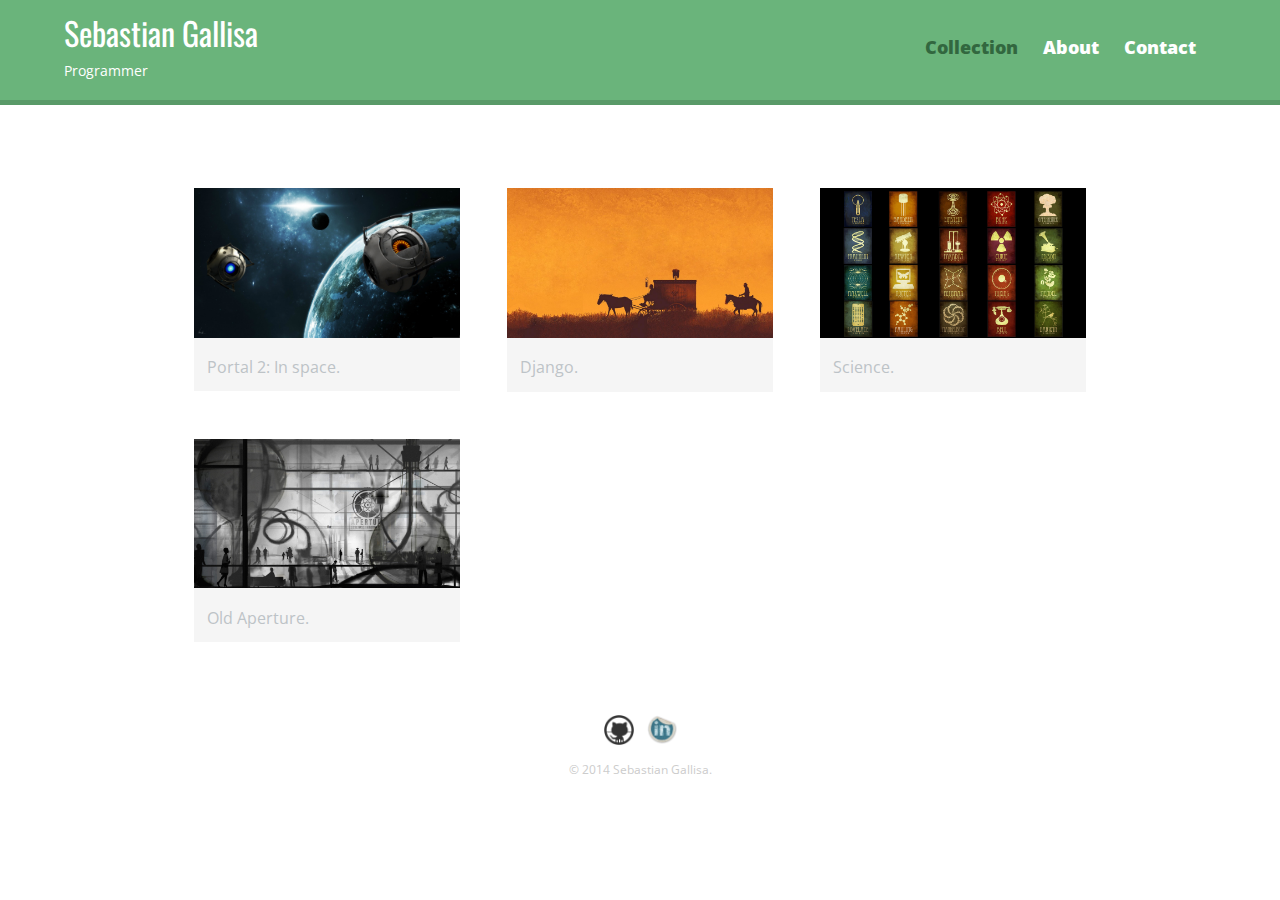
==== index.html @ 539b371c "Initial" ====
<!DOCTYPE html>
<html>

  <head>
    <meta charset="utf-8">
    <title> Sebastian Gallisa | Programmer</title>
    <link rel="stylesheet" href="css/normalize.css">
    <link href='http://fonts.googleapis.com/css?family=Oswald|Open+Sans:400italic,700italic,400,700,800' rel='stylesheet' type='text/css'>
    <link rel="stylesheet" href="css/main.css">
    <link rel="stylesheet" href="css/responsive.css">
    <meta name="viewport" content="width=device-width, initial-scale=1.0">
  </head>
  
  <body>
    
    <header>
      <a href="index.html" id="logo">
        <h1>Sebastian Gallisa</h1>
        <h2>Programmer</h2>
      </a>
      <nav>
        <ul>
          <li><a href="index.html" class="selected">Collection</a></li>
          <li><a href="about.html">About</a></li>
          <li><a href="contact.html">Contact</a></li>
        </ul>
      </nav>
    </header>
    
    <div id="wrapper">
      <section>
        <ul id="collection">
          <li>
            <a href="img/0I8hMWI.jpg">
              <img src="img/0I8hMWI.jpg" alt="">
              <p>Portal 2: In space.</p>
            </a>
          </li>
          <li>
            <a href="img/0wco75n.jpg">
              <img src="img/0wco75n.jpg" alt="">
              <p>Django.</p>
            </a>
          </li>
          <li>
            <a href="img/2HRe827.jpg">
              <img src="img/2HRe827.jpg" alt="">
              <p>Science.</p>
            </a>
          </li>
          <li>
            <a href="img/0bc3a1d870dc550ae02ed1273be5fc6017f83dc1.jpg">
              <img src="img/0bc3a1d870dc550ae02ed1273be5fc6017f83dc1.jpg" alt="">
              <p>Old Aperture.</p>
            </a>
          </li>
        </ul>
      </section>
      <footer>
        
        <a href="https://github.com/Sedb">
          <img src="img/Logos-Github-icon.png" alt="Github Logo" class="social-icon">
        </a>
        <a href="http://www.linkedin.com/pub/juan-gallis%C3%A1/69/711/796">
          <img src="img/linkedin.png" alt="Linkedin Logo" class="social-icon">
        </a>
        
        <p>&copy; 2014 Sebastian Gallisa.</p>
        
      </footer>
    </div>
     
  </body>

</html>
---- css/main.css ----
/**********************************************
GENERAL
**********************************************/

body{
  font-family: 'Open Sans', sans-serif;
}

#wrapper{
  max-width:940px;
  margin:0 auto;
  padding: 0 5%;
}

a{
  text-decoration: none;
}

img{
  max-width:100%;
}

h3{
  margin:0 0 1em 0;
}

/**********************************************
HEADING
**********************************************/

header{
  float:left;
  margin: 0 0 30px;
  padding: 5px 0 0 0;
  width:100%;
}

#logo{
  text-align: center;
  margin: 0;
}

h1{
  font-family:'Oswald', sans-serif;
  margin: 15px 0;
  font-size:1.75em;
  font-weight: normal;
  line-height: 0.8em;
}

h2{
  font-size: 0.75 em;
  margin -5px 0 0;
  font-weight:normal;
}

/**********************************************
NAVIGATION
**********************************************/

nav{
  text-align:center;
  padding: 10px 0;
  margin: 20px 0 0;
}

nav ul{
  list-style: none;
  margin: 0 10px;
  padding:0;
}

nav li{
  display: inline-block;
}

nav a{
  font-weight:800;
  padding:15px 10px;
  
}
  

/**********************************************
FOOTER
**********************************************/

footer{
  font-size: 0.75em;
  text-align:center;
  clear: both;
  padding-top:50px;
  color:#ccc;
}

.social-icon{
  width:30px;
  height:30px;
  margin:0 5px;
}

/**********************************************
PAGE: COLLECTION.
**********************************************/

#collection{
  margin:0;
  padding:0;
  list-style: none;
}

#collection li{
  float:left;
  width: 45%;
  margin: 2.5%;
  background-color:#f5f5f5;
  color:#bdc3c7;
}

#collection li a p{
  margin: 0;
  padding:5%;
  font-size:0/75em;
  color: #bdc3c7;
}

/**********************************************
PAGE: ABOUT.
**********************************************/

.profile{
  display:block;
  max-width:200px;
  margin: 0 auto 30px;
  border-radius:20px;
}

/**********************************************
PAGE: CONTACT.
**********************************************/

.contact{
  list-style:none;
  padding: 0;
  margin: 0;
  font-size:0.9em;
}

/**********************************************
COLOR
**********************************************/


body{
  background-color:white;
  color: #999;
}


header{
  background:#6ab47b;
  border-color: #599a68;
}


nav{
  background:#599a68;
}


h1,h2{
  color: white;
}


a{
  color: #6ab47b;
}


nav a, nav a:visited {
  color: white;
}


nav a.selected, nav a:hover{
  color: #32673f;
}
---- css/responsive.css ----
@media screen and (min-width: 480px){
  
  /**********************************************
  TWO COLUMNS
  **********************************************/
  
  #primary{
    width: 50%;
    float: left;
  }
  #secondary{
    width: 40%;
    float: right;
  }
  
  /**********************************************
  COLLECTION
  **********************************************/
  
  #collection li{
    width: 28.33333333%;
  }
  #collection li:nth-child(4n){
    clear:left;
  }
  
  /**********************************************
  ABOUT
  **********************************************/
  
  .profile{
    float:left;
    margin:0 5% 80px 0;
  }
  
}

@media screen and (min-width: 660px){
  
  /**********************************************
  HEADER
  **********************************************/
  
  nav{
    background: none;
    float: right;
    font-size: 1.125em;
    margin-right: 5%;
    text-align: right;
    width: 45%;
  }
  
  #logo {
    float:left;
    margin-left:5%;
    text-align: left;
    width:45%;
  }
    
  h1{
    font-size: 2em;
  }
  
  h2{
    font-size: 0.9em;
    margin-bottom:20px;
  }
  
  header{
    border-bottom: 5px solid #599a68;
    margin-bottom: 60px;
  } 

}
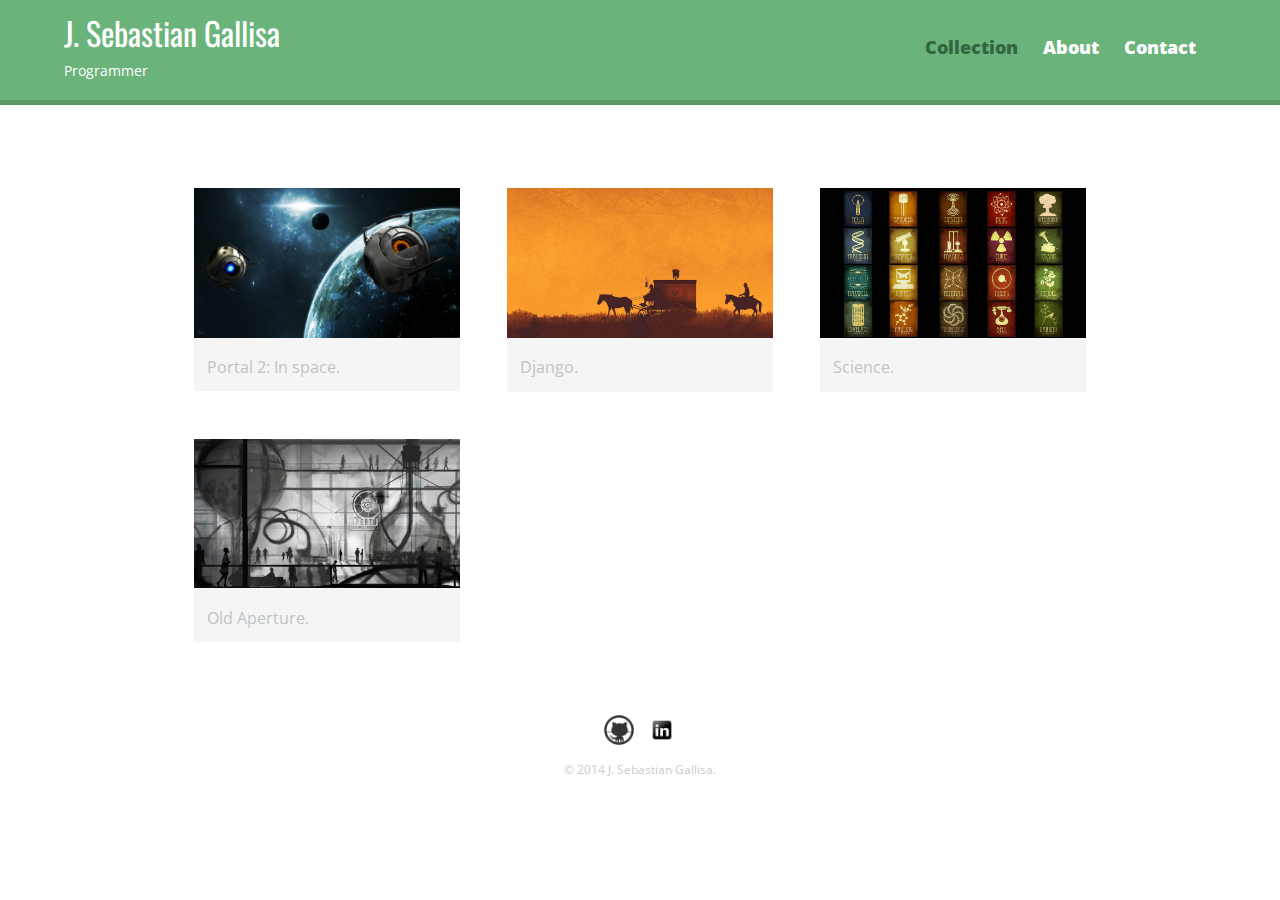
==== commit 7646629f: "changed linkedin image and small text changes" ====
--- a/index.html
+++ b/index.html
@@ -3,7 +3,7 @@
 
   <head>
     <meta charset="utf-8">
-    <title> Sebastian Gallisa | Programmer</title>
+    <title> J. Sebastian Gallisa | Programmer</title>
     <link rel="stylesheet" href="css/normalize.css">
     <link href='http://fonts.googleapis.com/css?family=Oswald|Open+Sans:400italic,700italic,400,700,800' rel='stylesheet' type='text/css'>
     <link rel="stylesheet" href="css/main.css">
@@ -15,7 +15,7 @@
     
     <header>
       <a href="index.html" id="logo">
-        <h1>Sebastian Gallisa</h1>
+        <h1>J. Sebastian Gallisa</h1>
         <h2>Programmer</h2>
       </a>
       <nav>
@@ -65,7 +65,7 @@
           <img src="img/linkedin.png" alt="Linkedin Logo" class="social-icon">
         </a>
         
-        <p>&copy; 2014 Sebastian Gallisa.</p>
+        <p>&copy; 2014 J. Sebastian Gallisa.</p>
         
       </footer>
     </div>
